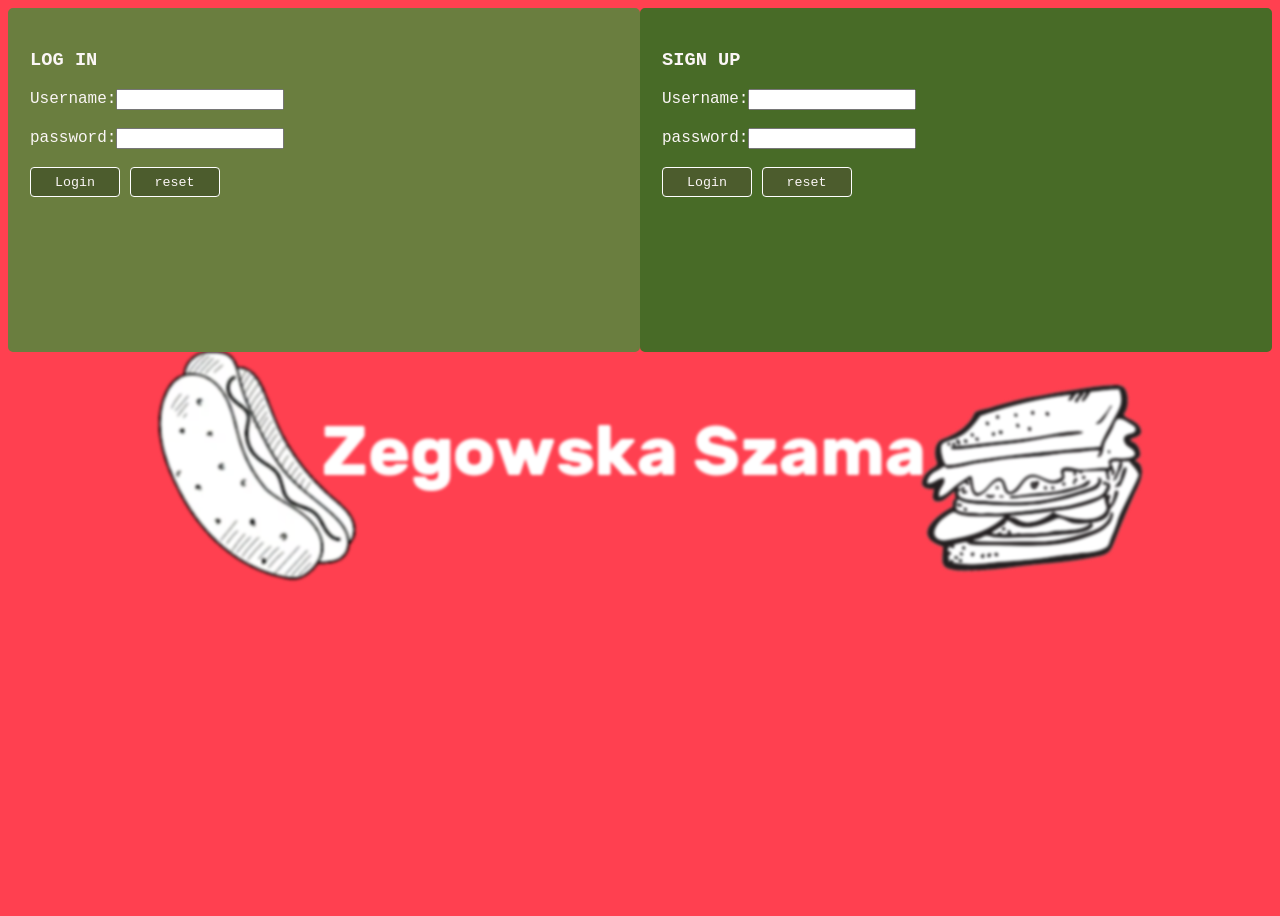
==== files/login-signup/logowanie.html @ 7eea7e9d "Add files via upload" ====
<!DOCTYPE html>
<html lang="pl">
<head>
    <meta charset="UTF-8">
    <meta name="viewport" content="width=device-width, initial-scale=1.0">
    <title>Logowanie - Zegowska Szama</title>
    <link rel="stylesheet" href="style.css">
</head>
<body>
    <main>
        <img src="zegowska_szama_logo.png" alt="logo">
        <div>
            <span class="in">
                <h3>LOG IN</h3>
                <label for="username">Username:<input id="usernamelgin" type="text"></label><br><br>
                <label for="password">password:<input id="passwordlgin" type="password"></label><br><br>
                <button type="submit">Login</button>
                <button type="reset">reset</button>
            </span>
            <span class="up">
                <h3>SIGN UP</h3>
                <label for="username">Username:<input id="usernamelgin" type="text"></label><br><br>
                <label for="password">password:<input id="passwordlgin" type="password"></label><br><br>
                <button type="submit">Login</button>
                <button type="reset">reset</button>
            </span>
        </div>
    </main>
</body>
</html>
---- files/login-signup/style.css ----
*
{
    color: #FBF6F6;
    font-family: Courier;
}
body
{
    background-color: #FF4050;
}
img
{
    position: absolute;
    top: 50%;
    left: 50%;
    transform: translate(-50%, -50%);
    filter: blur(1.5px);
}
img
{
    z-index: 1;
    
}
main
{
    position: relative;
    height: 100vh;
}
.in,.up
{
    z-index: 2;
    border-radius: 5px;
    width: 600px;
    height: 300px;
    padding: 20px;
}
.in
{
    background-color: #6A7E3F;
    border: 2px solid #6A7E3F;
}
.up
{
    background-color: #486b27;
    border: 2px solid #486b27;
}
button
{
    border: 1px solid white;
    background-color: #4C5C2D;
    border-radius: 4px;
    width: 90px;
    height: 30px;
}
div
{
    display: flex;
}
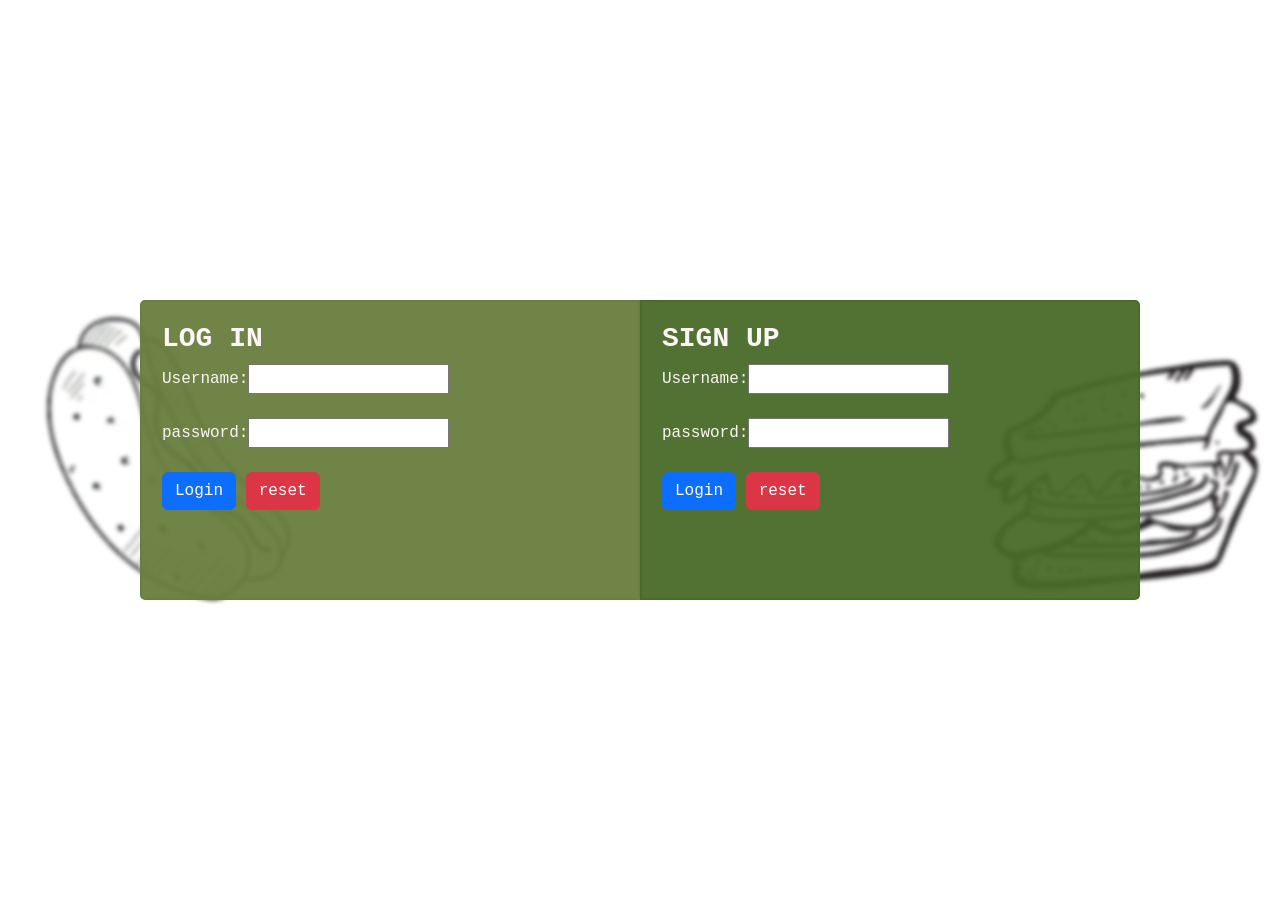
==== commit 20743bf4: "zrobiona responsywnosc i ulepszony wyglad" ====
--- a/files/login-signup/logowanie.html
+++ b/files/login-signup/logowanie.html
@@ -5,26 +5,28 @@
     <meta name="viewport" content="width=device-width, initial-scale=1.0">
     <title>Logowanie - Zegowska Szama</title>
     <link rel="stylesheet" href="style.css">
+    <link href="https://cdn.jsdelivr.net/npm/bootstrap@5.3.8/dist/css/bootstrap.min.css" rel="stylesheet" integrity="sha384-sRIl4kxILFvY47J16cr9ZwB07vP4J8+LH7qKQnuqkuIAvNWLzeN8tE5YBujZqJLB" crossorigin="anonymous">
 </head>
 <body>
-    <main>
-        <img src="zegowska_szama_logo.png" alt="logo">
-        <div>
+    <main class="container-fluid">
+        <img class="img-fluid" src="zegowska_szama_logo.png" alt="logo">
+        <div class="col-12 vh-100 d-flex flex-column flex-md-row justify-content-center align-items-center">
             <span class="in">
-                <h3>LOG IN</h3>
+                <h3><b>LOG IN</b></h3>
                 <label for="username">Username:<input id="usernamelgin" type="text"></label><br><br>
                 <label for="password">password:<input id="passwordlgin" type="password"></label><br><br>
-                <button type="submit">Login</button>
-                <button type="reset">reset</button>
+                <button class="btn btn-primary" type="submit">Login</button>
+                <button class="btn btn-danger" type="reset">reset</button>
             </span>
             <span class="up">
-                <h3>SIGN UP</h3>
+                <h3><b>SIGN UP</b></h3>
                 <label for="username">Username:<input id="usernamelgin" type="text"></label><br><br>
                 <label for="password">password:<input id="passwordlgin" type="password"></label><br><br>
-                <button type="submit">Login</button>
-                <button type="reset">reset</button>
+                <button class="btn btn-primary" type="submit">Login</button>
+                <button class="btn btn-danger"  type="reset">reset</button>
             </span>
         </div>
     </main>
+    <script src="https://cdn.jsdelivr.net/npm/bootstrap@5.3.8/dist/js/bootstrap.bundle.min.js" integrity="sha384-FKyoEForCGlyvwx9Hj09JcYn3nv7wiPVlz7YYwJrWVcXK/BmnVDxM+D2scQbITxI" crossorigin="anonymous"></script>
 </body>
 </html>
--- a/files/login-signup/style.css
+++ b/files/login-signup/style.css
@@ -10,10 +10,11 @@
 img
 {
     position: absolute;
+    width: 100%;
     top: 50%;
     left: 50%;
     transform: translate(-50%, -50%);
-    filter: blur(1.5px);
+    filter: blur(2px);
 }
 img
 {
@@ -28,30 +29,35 @@
 .in,.up
 {
     z-index: 2;
-    border-radius: 5px;
-    width: 600px;
-    height: 300px;
+    width: 100%;     
+    max-width: 500px; 
+    min-height: 300px;
     padding: 20px;
 }
 .in
 {
-    background-color: #6A7E3F;
+    background-color: rgba(106, 126, 63, 0.95);
     border: 2px solid #6A7E3F;
+    border-radius: 5px 0 0 5px;
 }
 .up
 {
-    background-color: #486b27;
+    background-color: rgba(72, 107, 39, 0.95);
     border: 2px solid #486b27;
-}
-button
-{
-    border: 1px solid white;
-    background-color: #4C5C2D;
-    border-radius: 4px;
-    width: 90px;
-    height: 30px;
+    border-radius: 0 5px 5px 0;
 }
 div
 {
     display: flex;
 }
+
+
+@media (width < 768px)
+{
+    .in {
+        border-radius: 5px 5px 0 0; 
+    }
+    .up {
+        border-radius: 0 0 5px 5px;
+    }
+}
